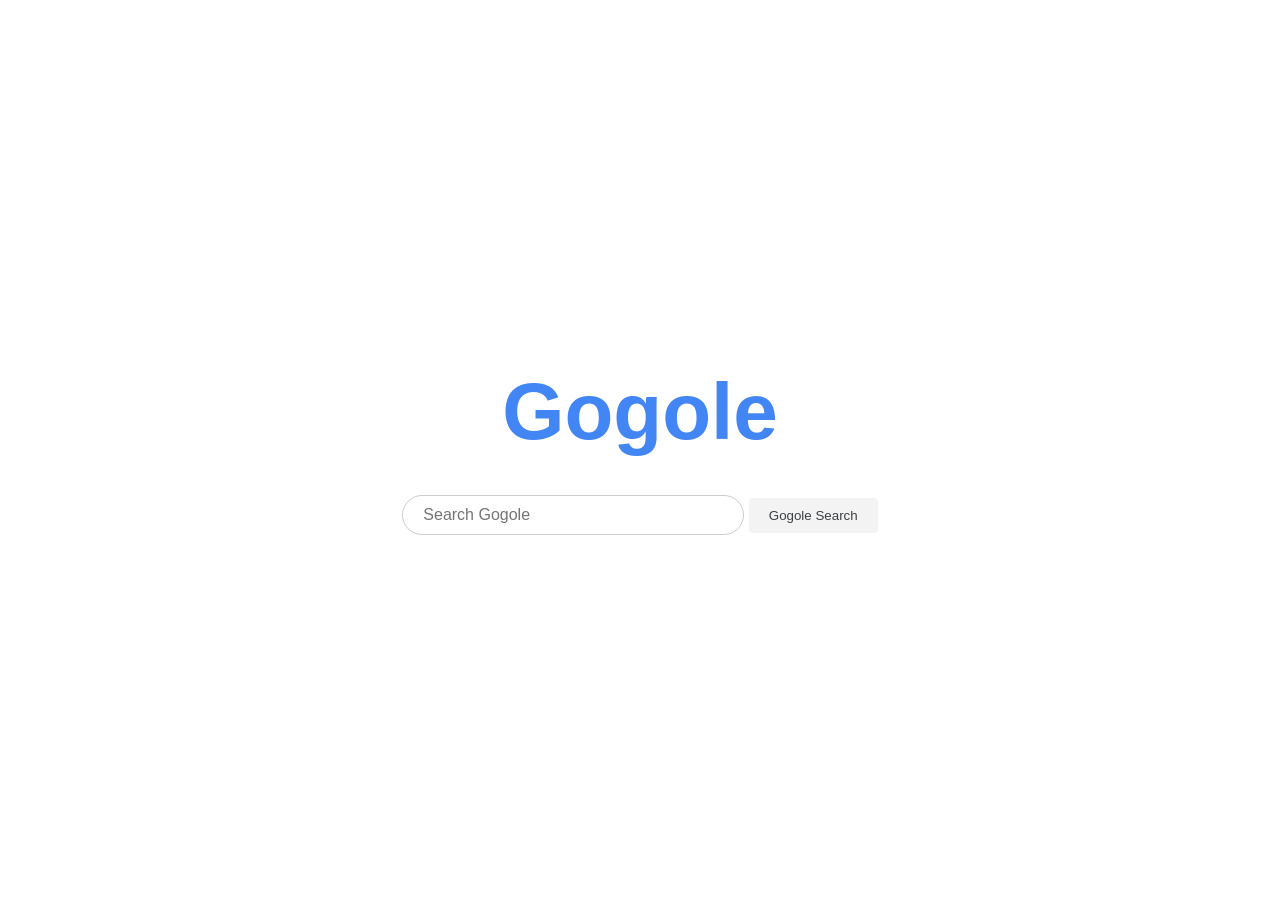
==== index.html @ 87f17185 "Initial commit: Séparation HTML, CSS et JS" ====
<!DOCTYPE html>
<html lang="fr">
<head>
    <meta charset="UTF-8">
    <meta name="viewport" content="width=device-width, initial-scale=1.0">
    <title>Gogole</title>
    <script src="script.js" defer></script>    
    <link rel="stylesheet" href="style.css">
</head>
<body>
    <div id="search-container">
        <div id="logo">Gogole</div>
        <form id="search-form">
            <input type="text" id="search-bar" placeholder="Search Gogole">
            <button type="submit" id="search-button">Gogole Search</button>
        </form>
</body>
</html>
---- style.css ----
body {
    font-family: Arial, sans-serif;
    display: flex;
    flex-direction: column;
    align-items: center;
    justify-content: center;
    height: 100vh;
    margin: 0;
}

#search-container {
    text-align: center;
}

#logo {
    font-size: 5em;
    color: #4285F4;
    font-weight: bold;
    margin-bottom: 20px;
}

#search-bar {
    padding: 10px 20px;
    border: 1px solid #ccc;
    border-radius: 25px;
    width: 300px;
    font-size: 1em;
}

#search-button {
    padding: 10px 20px;
    border: none;
    background-color: #f3f3f3;
    color: #3c4043;
    border-radius: 4px;
    margin-top: 20px;
    cursor: pointer;
}
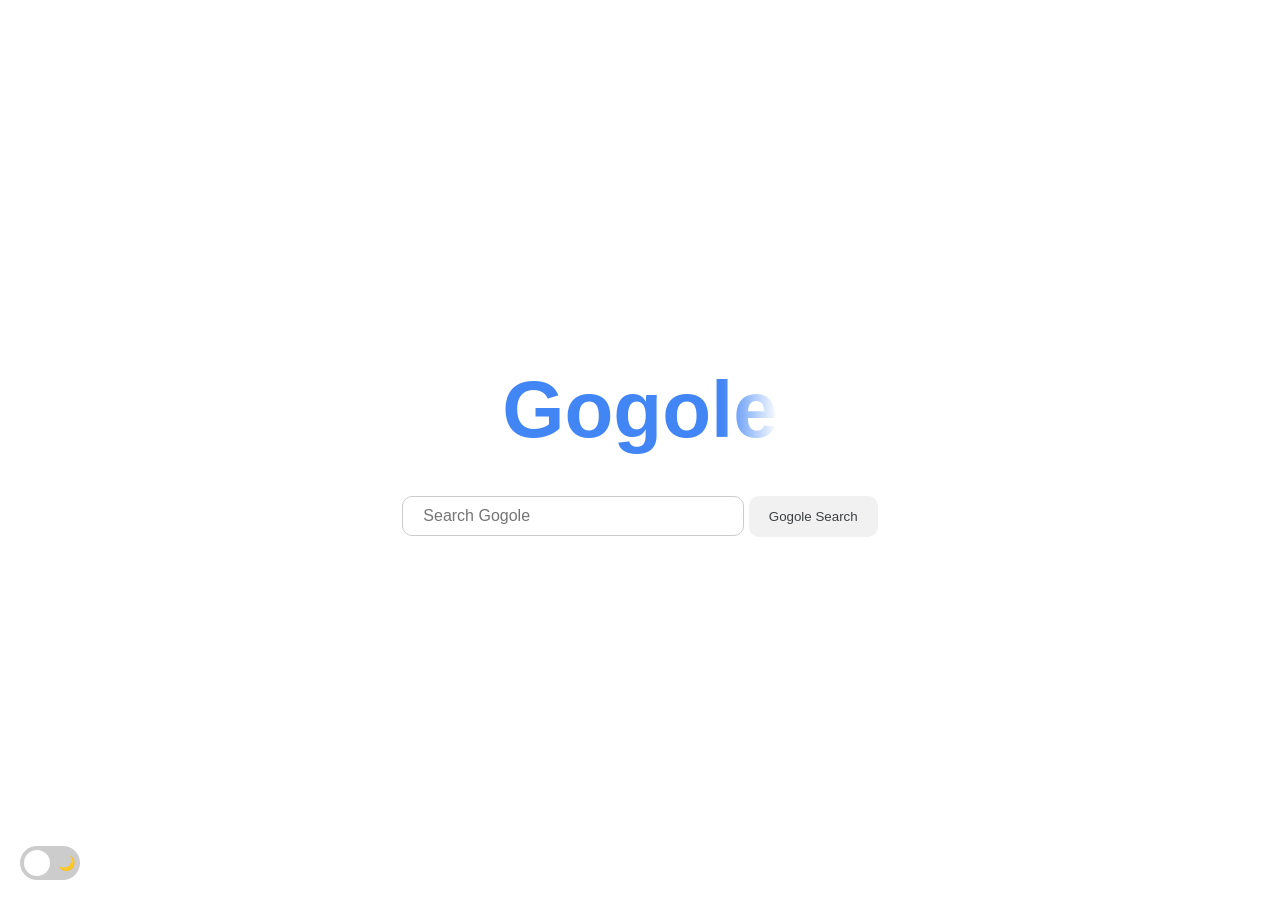
==== commit 4d5970c1: "Test Final Webhook" ====
--- a/index.html
+++ b/index.html
@@ -11,8 +11,19 @@
     <div id="search-container">
         <div id="logo">Gogole</div>
         <form id="search-form">
+            <label for="search-bar"></label>
             <input type="text" id="search-bar" placeholder="Search Gogole">
             <button type="submit" id="search-button">Gogole Search</button>
         </form>
+        <div id="theme-switch-container">
+            <label class="switch">
+                <input type="checkbox" id="theme-toggle">
+                <span class="slider round">
+            <span class="icon sun">☀️</span>
+            <span class="icon moon">🌙</span>
+        </span>
+            </label>
+        </div>
+    </div>
 </body>
 </html>
--- a/style.css
+++ b/style.css
@@ -1,3 +1,93 @@
+#theme-switch-container {
+    position: fixed;
+    bottom: 20px;
+    left: 20px;
+    z-index: 1000;
+}
+
+/* Style du Switch */
+.switch {
+    position: relative;
+    display: inline-block;
+    width: 60px;
+    height: 34px;
+}
+
+.switch input {
+    opacity: 0;
+    width: 0;
+    height: 0;
+}
+
+.slider {
+    position: absolute;
+    cursor: pointer;
+    top: 0;
+    left: 0;
+    right: 0;
+    bottom: 0;
+    background-color: #ccc;
+    transition: .4s;
+    display: flex;
+    align-items: center;
+    justify-content: space-between;
+    padding: 0 5px;
+}
+
+.slider:before {
+    position: absolute;
+    content: "";
+    height: 26px;
+    width: 26px;
+    left: 4px;
+    bottom: 4px;
+    background-color: white;
+    transition: .4s;
+    z-index: 2;
+}
+
+input:checked + .slider {
+    background-color: #2c3e50;
+}
+
+input:checked + .slider:before {
+    transform: translateX(26px);
+}
+
+.slider.round {
+    border-radius: 34px;
+}
+
+.slider.round:before {
+    border-radius: 50%;
+}
+
+.icon {
+    font-size: 14px;
+    user-select: none;
+}
+
+/* --- VARIABLES DE THEME --- */
+body {
+    transition: background-color 0.3s, color 0.3s;
+}
+
+/* Classe activée par le JS */
+body.dark-mode {
+    background-color: #1a1a1a;
+    color: #ffffff;
+}
+
+body.dark-mode #search-bar {
+    background-color: #333;
+    color: white;
+    border-color: #555;
+}
+
+body.dark-mode #search-button {
+    background-color: #333;
+    color: #e8eaed;
+}
 body {
     font-family: Arial, sans-serif;
     display: flex;
@@ -13,26 +103,40 @@
 }
 
 #logo {
+    cursor:pointer;
     font-size: 5em;
-    color: #4285F4;
     font-weight: bold;
     margin-bottom: 20px;
+    position: relative;
+    display: inline-block;
+    color: #4285F4;
+    background: linear-gradient(to right, #4285F4 0%, #4285F4 40%, #ffffff 50%, #4285F4 60%, #4285F4 100%);
+    background-size: 200% auto;
+    -webkit-background-clip: text;
+    -webkit-text-fill-color: transparent;
+    animation: shine 3s linear infinite;
+}
+
+@keyframes shine {
+    to {
+        background-position: 200% center;
+    }
 }
 
 #search-bar {
     padding: 10px 20px;
     border: 1px solid #ccc;
-    border-radius: 25px;
+    border-radius: 10px;
     width: 300px;
     font-size: 1em;
 }
 
 #search-button {
-    padding: 10px 20px;
+    padding: 13px 20px;
     border: none;
-    background-color: #f3f3f3;
+    background-color: #f1f1f1;
     color: #3c4043;
-    border-radius: 4px;
+    border-radius: 10px;
     margin-top: 20px;
     cursor: pointer;
 }
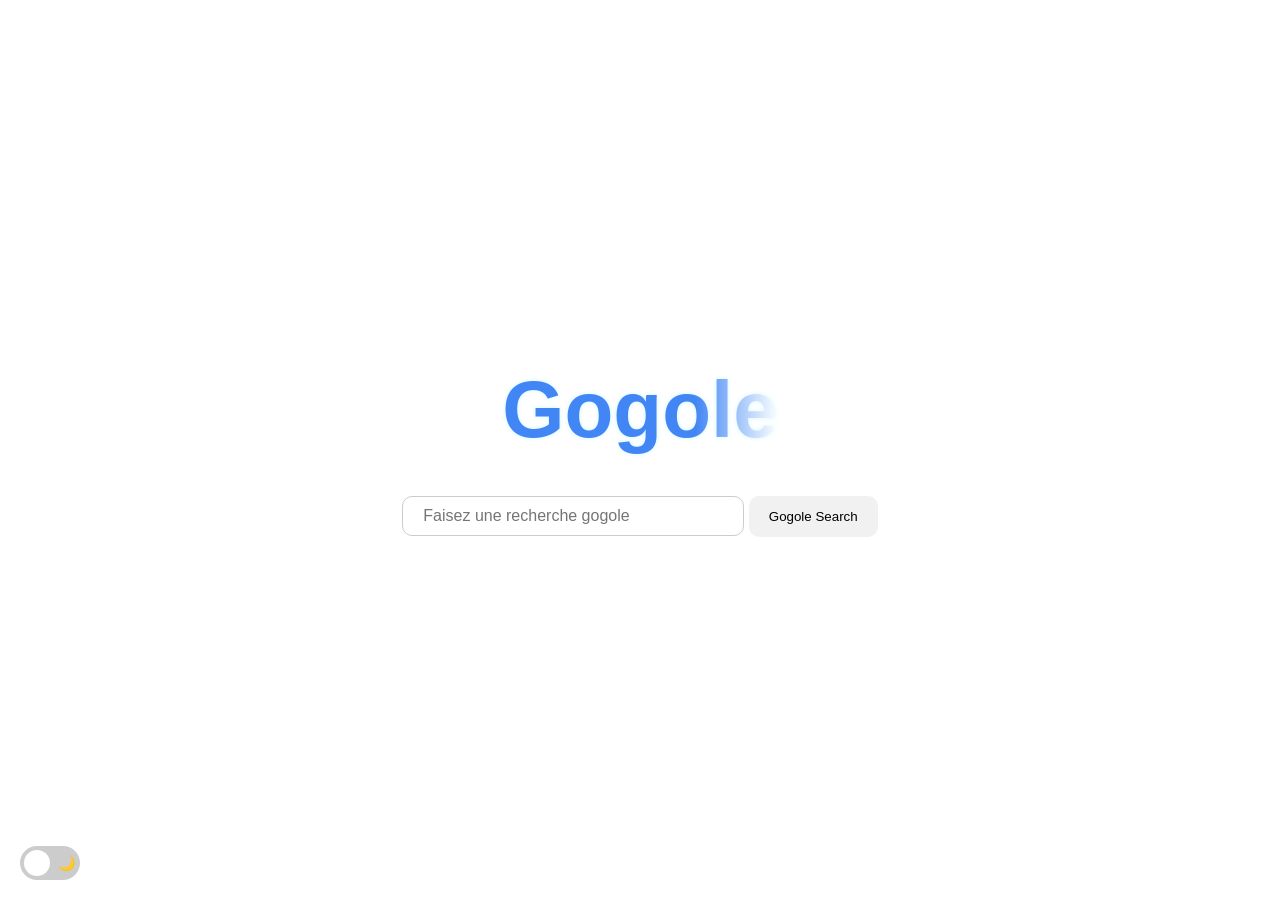
==== commit b81e3bbb: "Webhook fix test" ====
--- a/index.html
+++ b/index.html
@@ -9,10 +9,10 @@
 </head>
 <body>
     <div id="search-container">
-        <div id="logo">Gogole</div>
+        <div id="logo" class="logo">Gogole</div>
         <form id="search-form">
             <label for="search-bar"></label>
-            <input type="text" id="search-bar" placeholder="Search Gogole">
+            <input type="text" id="search-bar" placeholder="Faisez une recherche gogole">
             <button type="submit" id="search-button">Gogole Search</button>
         </form>
         <div id="theme-switch-container">
--- a/style.css
+++ b/style.css
@@ -1,3 +1,100 @@
+:root {
+    --bg-color: #ffffff;
+    --text-color: #000000;
+    --logo-color: #4285F4;
+    --shine-color: rgba(255, 255, 255, 0.9);
+    --input-bg: #ffffff;
+    --btn-bg: #f1f1f1;
+}
+
+body.dark-mode {
+    --bg-color: #0f0f0f;
+    --text-color: #ffffff;
+    --logo-color: #00d4ff;
+    --shine-color: #ffffff;
+    --input-bg: #1e1e1e;
+    --btn-bg: #2a2a2a;
+}
+
+body {
+    font-family: Arial, sans-serif;
+    display: flex;
+    flex-direction: column;
+    align-items: center;
+    justify-content: center;
+    height: 100vh;
+    margin: 0;
+    background-color: var(--bg-color);
+    color: var(--text-color);
+    transition: background-color 0.3s, color 0.3s;
+}
+
+#search-container {
+    text-align: center;
+}
+
+.logo {
+    cursor: default;
+    font-size: 5em;
+    font-weight: bold;
+    margin-bottom: 20px;
+    position: relative;
+    display: inline-block;
+    background: linear-gradient(
+            to right,
+            var(--logo-color) 0%,
+            var(--logo-color) 35%,
+            var(--shine-color) 50%,
+            var(--logo-color) 65%,
+            var(--logo-color) 100%
+    );
+    background-size: 200% auto;
+    -webkit-background-clip: text;
+    -webkit-text-fill-color: transparent;
+    filter: drop-shadow(0 0 2px rgba(0, 212, 255, 0.2));
+    animation: shine 2.5s linear infinite;
+}
+.logo:hover {
+    animation: shine 2.5s linear infinite, shake 5s cubic-bezier(.36,.07,.19,.97) both infinite;
+}
+
+body.dark-mode #logo {
+    filter: drop-shadow(0 0 10px rgba(0, 212, 255, 0.3));
+}
+
+@keyframes shine {
+    to {
+        background-position: 200% center;
+    }
+}
+
+#search-bar {
+    padding: 10px 20px;
+    border: 1px solid #ccc;
+    border-radius: 10px;
+    width: 300px;
+    font-size: 1em;
+    background-color: var(--input-bg);
+    color: var(--text-color);
+    outline: none;
+    transition: all 0.3s;
+}
+
+#search-button {
+    padding: 13px 20px;
+    border: none;
+    background-color: var(--btn-bg);
+    color: var(--text-color);
+    border-radius: 10px;
+    margin-top: 20px;
+    cursor: pointer;
+    transition: all 0.3s;
+}
+
+#search-button:hover {
+    filter: brightness(0.9);
+}
+
 #theme-switch-container {
     position: fixed;
     bottom: 20px;
@@ -5,7 +102,6 @@
     z-index: 1000;
 }
 
-/* Style du Switch */
 .switch {
     position: relative;
     display: inline-block;
@@ -22,16 +118,14 @@
 .slider {
     position: absolute;
     cursor: pointer;
-    top: 0;
-    left: 0;
-    right: 0;
-    bottom: 0;
+    top: 0; left: 0; right: 0; bottom: 0;
     background-color: #ccc;
     transition: .4s;
     display: flex;
     align-items: center;
     justify-content: space-between;
     padding: 0 5px;
+    border-radius: 34px;
 }
 
 .slider:before {
@@ -44,6 +138,7 @@
     background-color: white;
     transition: .4s;
     z-index: 2;
+    border-radius: 50%;
 }
 
 input:checked + .slider {
@@ -54,89 +149,24 @@
     transform: translateX(26px);
 }
 
-.slider.round {
-    border-radius: 34px;
-}
-
-.slider.round:before {
-    border-radius: 50%;
-}
-
 .icon {
     font-size: 14px;
     user-select: none;
 }
 
-/* --- VARIABLES DE THEME --- */
-body {
-    transition: background-color 0.3s, color 0.3s;
+/*▓▓▓▓▓▓▓▓▓▓▓▓▓▓▓▓▓▓▓▓▓▓▓▓▓▓▓▓▓▓▓▓▓▓*\
+▓▓▓▓▓▓▓    SHAKE SHAKE SHAKE   ▓▓▓▓▓▓▓
+\*▓▓▓▓▓▓▓▓▓▓▓▓▓▓▓▓▓▓▓▓▓▓▓▓▓▓▓▓▓▓▓▓▓▓*/
+@keyframes shake {
+    10%, 90% { transform: translate3d(-1px, 0, 0); }
+    20%, 80% { transform: translate3d(2px, 0, 0); }
+    30%, 50%, 70% { transform: translate3d(-4px, 0, 0); }
+    40%, 60% { transform: translate3d(4px, 0, 0); }
 }
 
-/* Classe activée par le JS */
-body.dark-mode {
-    background-color: #1a1a1a;
-    color: #ffffff;
-}
-
-body.dark-mode #search-bar {
-    background-color: #333;
-    color: white;
-    border-color: #555;
-}
-
-body.dark-mode #search-button {
-    background-color: #333;
-    color: #e8eaed;
-}
-body {
-    font-family: Arial, sans-serif;
-    display: flex;
-    flex-direction: column;
-    align-items: center;
-    justify-content: center;
-    height: 100vh;
-    margin: 0;
-}
-
-#search-container {
-    text-align: center;
-}
-
-#logo {
-    cursor:pointer;
-    font-size: 5em;
-    font-weight: bold;
-    margin-bottom: 20px;
-    position: relative;
-    display: inline-block;
-    color: #4285F4;
-    background: linear-gradient(to right, #4285F4 0%, #4285F4 40%, #ffffff 50%, #4285F4 60%, #4285F4 100%);
-    background-size: 200% auto;
-    -webkit-background-clip: text;
-    -webkit-text-fill-color: transparent;
-    animation: shine 3s linear infinite;
-}
-
-@keyframes shine {
-    to {
-        background-position: 200% center;
-    }
-}
-
-#search-bar {
-    padding: 10px 20px;
-    border: 1px solid #ccc;
-    border-radius: 10px;
-    width: 300px;
-    font-size: 1em;
-}
-
-#search-button {
-    padding: 13px 20px;
-    border: none;
-    background-color: #f1f1f1;
-    color: #3c4043;
-    border-radius: 10px;
-    margin-top: 20px;
-    cursor: pointer;
-}
+.shake {
+    animation: shake 0.4s cubic-bezier(.36,.07,.19,.97) both;
+    transform: translate3d(0, 0, 0);
+    backface-visibility: hidden;
+    perspective: 1000px;
+}
